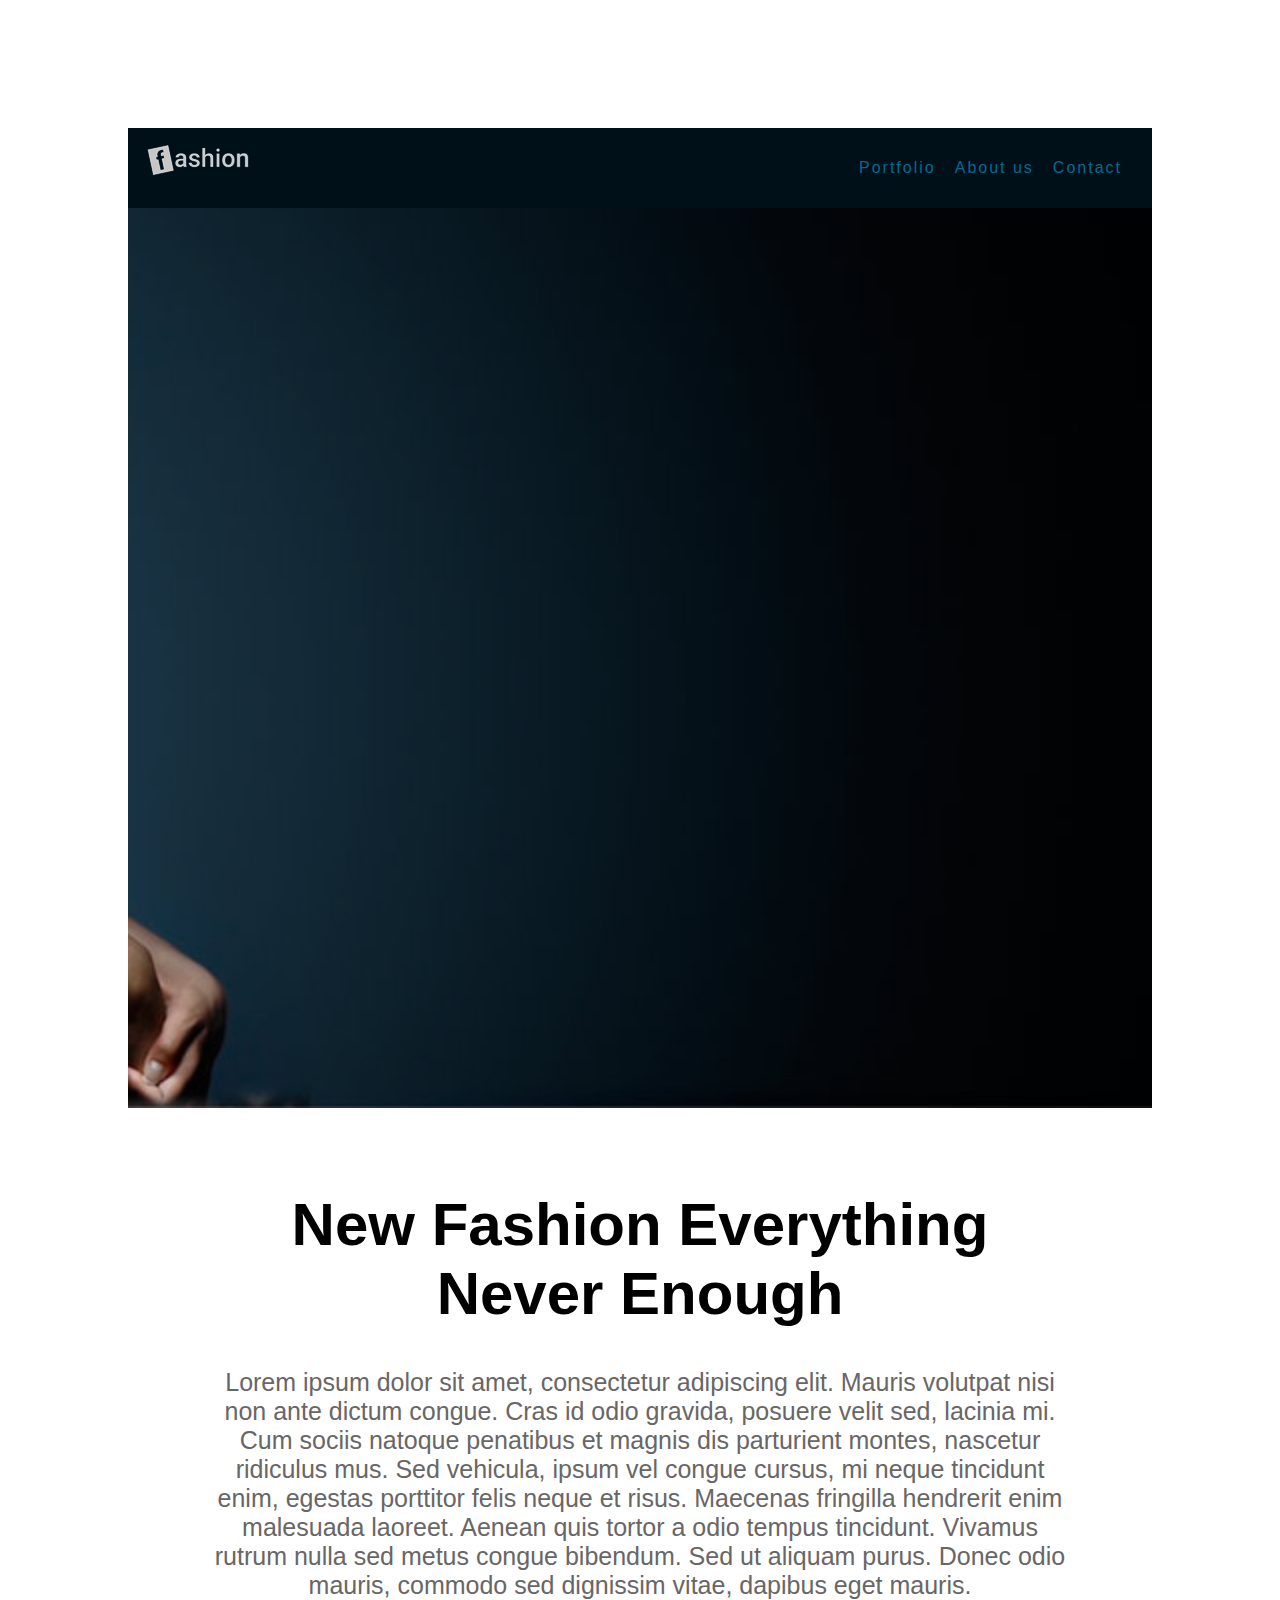
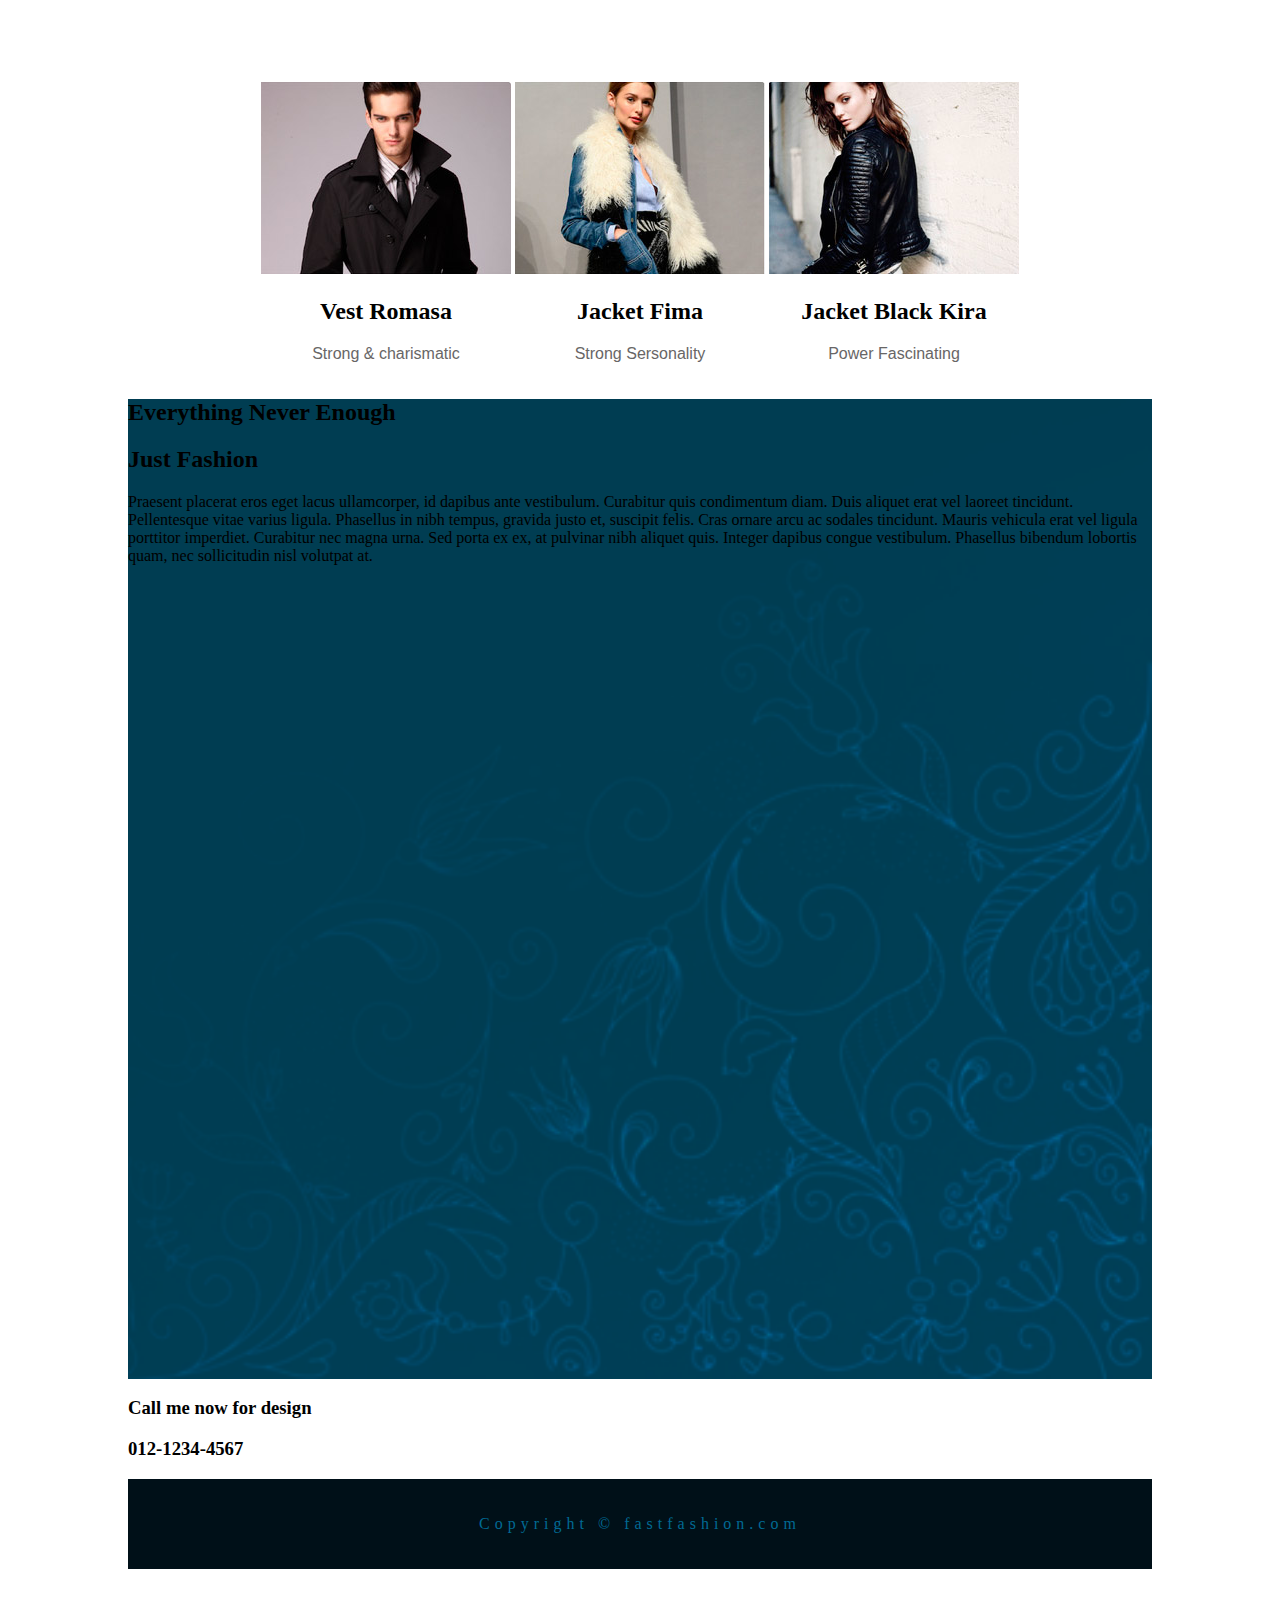
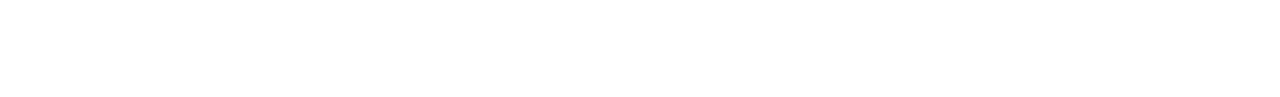
==== projetofashion/index.html @ 77adafaf "Upload de arquivos antigos." ====
<!DOCTYPE html>
<html lang="pt-br">
    <head>
        <title>Fashion</title>
        <meta charset="UTF-8">
        <meta name="author" content="Thiago">
        <meta name="description" content="lista de comandos">
        <meta name="keywords" content="html5, tech, css, javascript">

        <link rel="stylesheet" type="text/css" href="css/index.css">

    </head>
    <body>
        <div id="topbar">
            <header>
                <nav>
                    <img src="imagens/logo.png" alt="">
                    <ul>
                        <li><a href="#portifolio">Portfolio</a></li>
                        <li><a href="#galery">About us</a></li>
                        <li><a href="#about">Contact</a></li>
                    </ul>
                </nav>
            </header>
        </div>
        <main>
            <div id="portifolio">
                <h1>New Fashion Everything Never Enough</h1>
                <p>Lorem ipsum dolor sit amet, consectetur adipiscing elit. Mauris volutpat nisi non ante dictum congue. 
                    Cras id odio gravida, posuere velit sed, lacinia mi. Cum sociis natoque penatibus et magnis dis parturient montes, nascetur ridiculus mus. 
                    Sed vehicula, ipsum vel congue cursus, mi neque tincidunt enim, egestas porttitor felis neque et risus. 
                    Maecenas fringilla hendrerit enim malesuada laoreet. Aenean quis tortor a odio tempus tincidunt. 
                    Vivamus rutrum nulla sed metus congue bibendum. Sed ut aliquam purus. Donec odio mauris, commodo sed dignissim vitae, dapibus eget mauris.
                </p>
            </div>
        
            <div id="galery">
                <div class="card">
                    <img src="imagens/modelo1.jpg" alt="">
                    <h2>Vest Romasa</h2>
                    <p>Strong & charismatic</p>
                </div>
                <div class="card">
                    <img src="imagens/modelo2.jpg" alt="">
                    <h2>Jacket Fima</h2>
                    <p>Strong Sersonality</p>
                </div>
                <div class="card">
                    <img src="imagens/modelo3.jpg" alt="">
                    <h2>Jacket Black Kira</h2>
                    <p>Power Fascinating</p>
                </div>
            </div>

            <div class="cartao">
                <h2>Everything Never Enough</h2>
                <h2>Just Fashion</h2>
                <p>Praesent placerat eros eget lacus ullamcorper, id dapibus ante vestibulum. 
                    Curabitur quis condimentum diam. Duis aliquet erat vel laoreet tincidunt. Pellentesque vitae varius ligula. 
                    Phasellus in nibh tempus, gravida justo et, suscipit felis. Cras ornare arcu ac sodales tincidunt. 
                    Mauris vehicula erat vel ligula porttitor imperdiet. Curabitur nec magna urna. Sed porta ex ex, at pulvinar nibh aliquet quis. 
                    Integer dapibus congue vestibulum. Phasellus bibendum lobortis quam, nec sollicitudin nisl volutpat at.
                </p>
            </div>

            <div id="about">
                <h3>Call me now for design</h3>
                <h3>012-1234-4567</h3>
            </div>
        </main>        
        <footer>
            <p>Copyright © fastfashion.com</p>
        </footer>
    </body>
</html>
---- projetofashion/css/index.css ----
body{
    margin: 0;
    margin: 10%;
}
header{
    background-image: url("../imagens/topo.jpg");
    height: 980px;
    background-position: right center;
    background-size: cover;
}

#topbar img{
    float: left;
}
#topbar nav{
    background-color: #001018;
    padding: 15px;
}
#topbar nav ul{
    text-align: right;
}

#topbar nav ul li{
    display: inline-block;
    margin-right: 15px;
}
#topbar nav ul li a{
    font-family: sans-serif;
    letter-spacing: 2px;
    text-decoration: none;
    color: #006a94;
}

#portifolio{
    margin: 8%;
}
#portifolio h1{
    font-size: 60px;
    text-align: center;
    font-family: sans-serif;
}
#portifolio p{
    font-size: 25px;
    text-align: center;
    font-family: sans-serif;
    color: #686666;
}

#galery{
    text-align: center;
}
.card{
    display: inline-block;
    align-items: center;
}
.card h1{
    font-family: sans-serif;
}
.card p{
    font-family: sans-serif;
    color: #686666;
}

.cartao{
    background-image: url("../imagens/bg_detalhe.png");
    background-position: right bottom;
    background-size: cover;
    height: 980px;
}

footer{
    background-color: #001018;
    text-align: center;
    letter-spacing: 5px;
    padding: 20px;
}
footer p{
    color: #006a94;
}
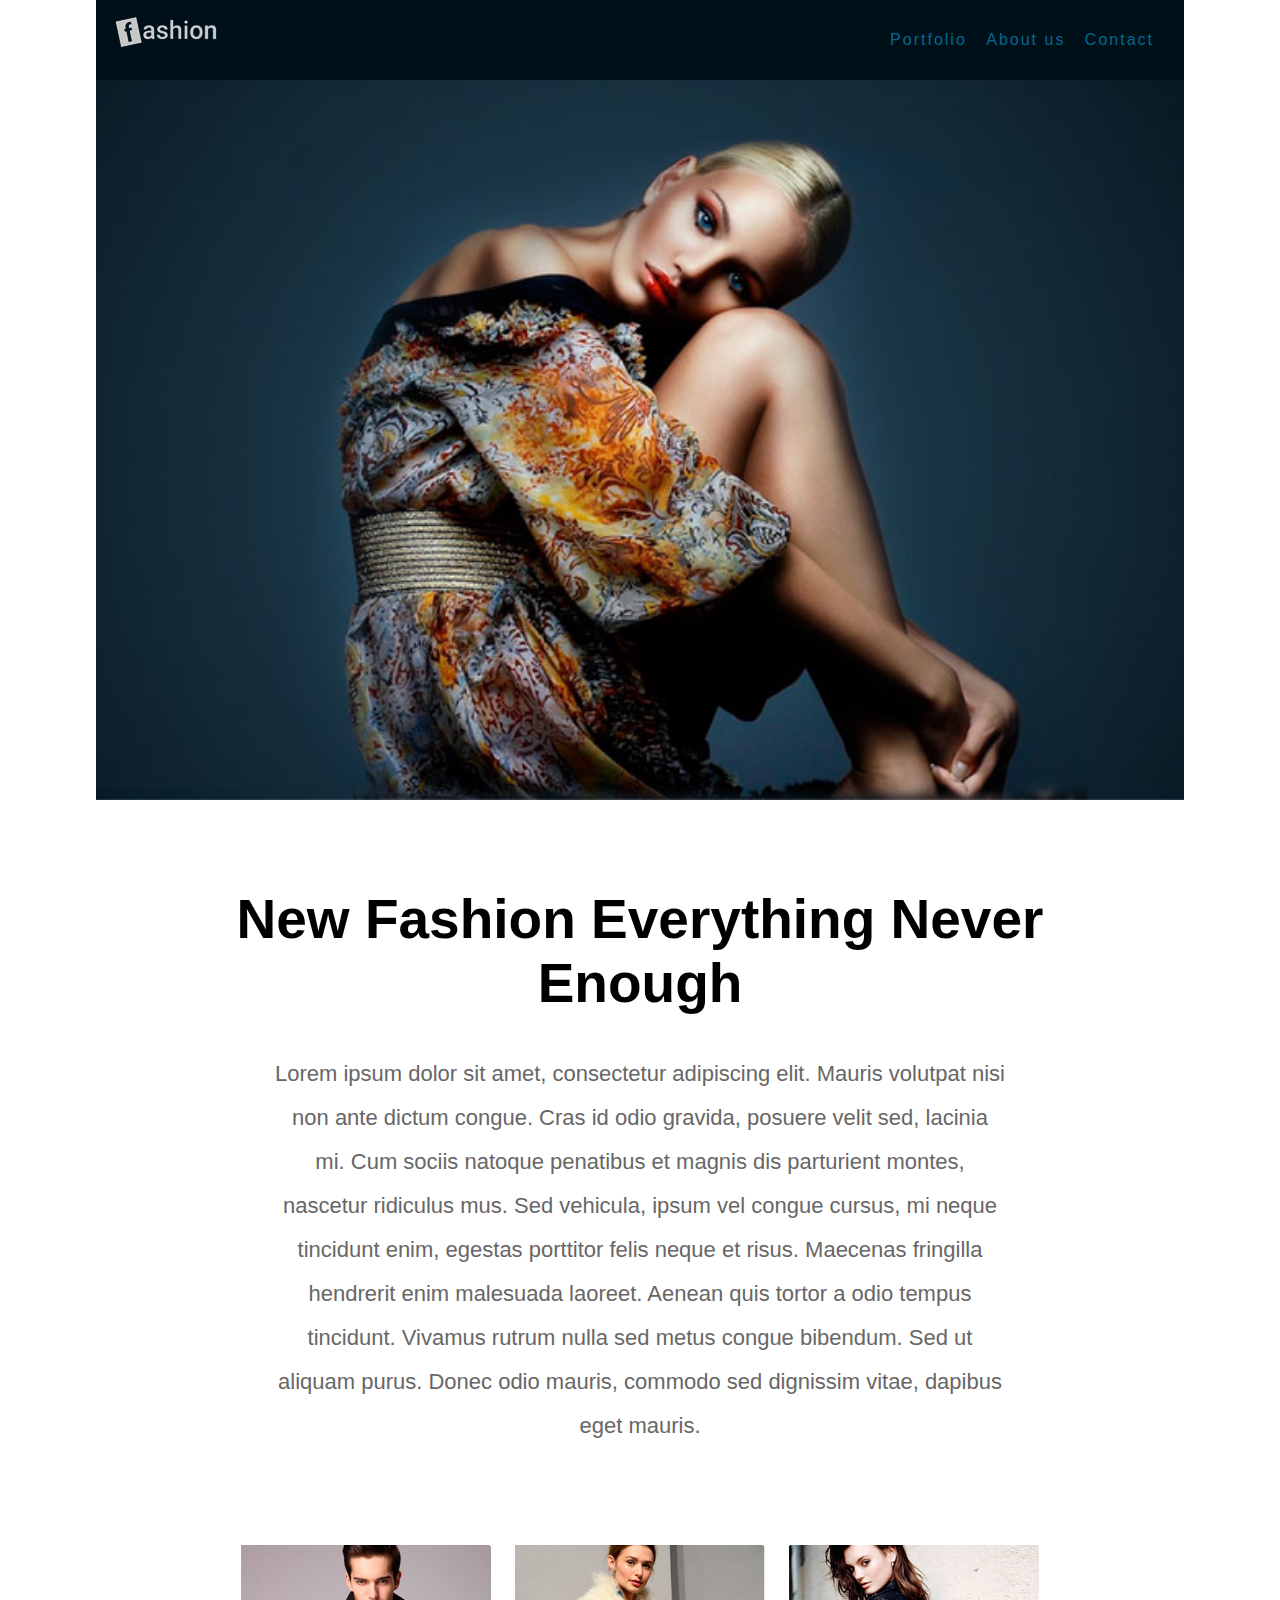
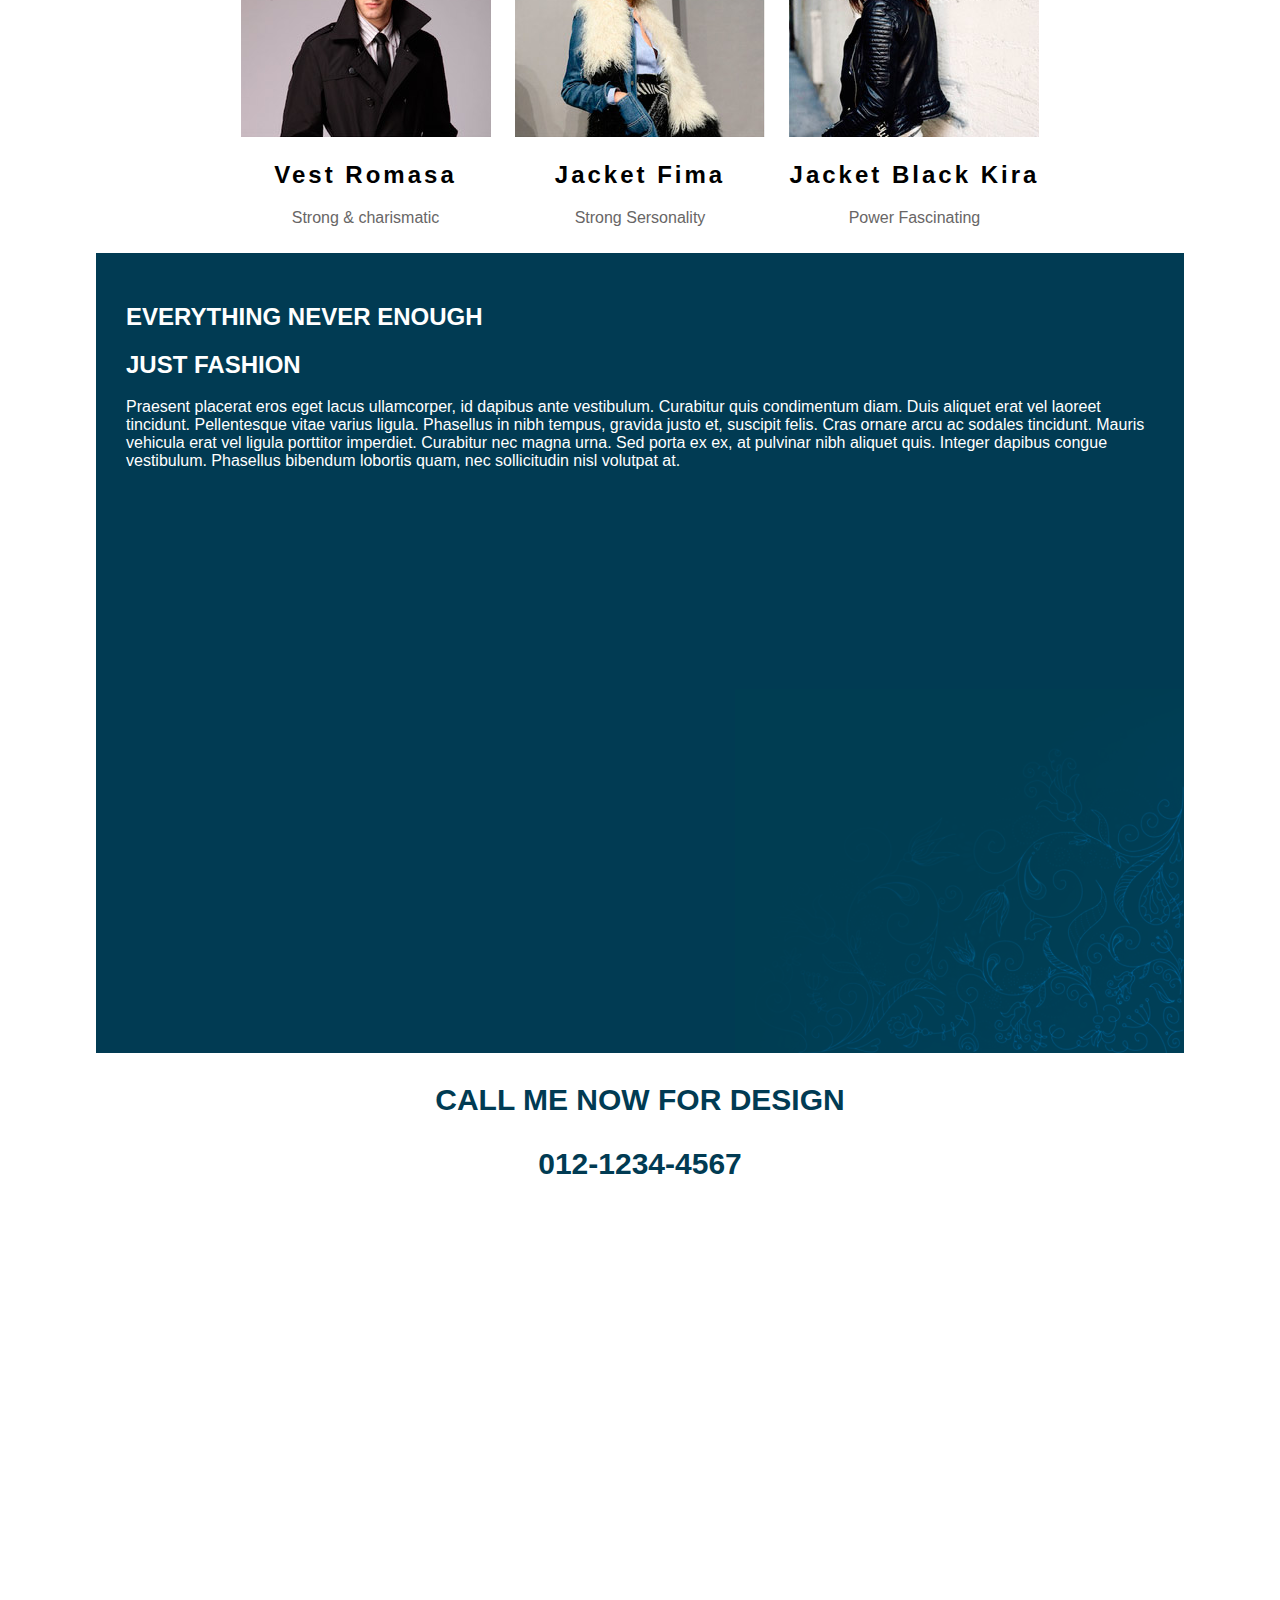
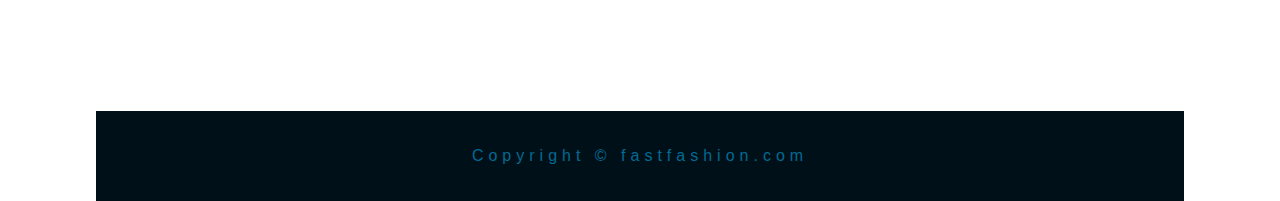
==== commit 5e33004a: "att no projeto fashion" ====
--- a/projetofashion/index.html
+++ b/projetofashion/index.html
@@ -53,19 +53,24 @@
             </div>
 
             <div class="cartao">
+                <div class="cardcontent">
                 <h2>Everything Never Enough</h2>
                 <h2>Just Fashion</h2>
-                <p>Praesent placerat eros eget lacus ullamcorper, id dapibus ante vestibulum. 
-                    Curabitur quis condimentum diam. Duis aliquet erat vel laoreet tincidunt. Pellentesque vitae varius ligula. 
-                    Phasellus in nibh tempus, gravida justo et, suscipit felis. Cras ornare arcu ac sodales tincidunt. 
-                    Mauris vehicula erat vel ligula porttitor imperdiet. Curabitur nec magna urna. Sed porta ex ex, at pulvinar nibh aliquet quis. 
-                    Integer dapibus congue vestibulum. Phasellus bibendum lobortis quam, nec sollicitudin nisl volutpat at.
-                </p>
+                    <p>Praesent placerat eros eget lacus ullamcorper, id dapibus ante vestibulum. 
+                        Curabitur quis condimentum diam. Duis aliquet erat vel laoreet tincidunt. Pellentesque vitae varius ligula. 
+                        Phasellus in nibh tempus, gravida justo et, suscipit felis. Cras ornare arcu ac sodales tincidunt. 
+                        Mauris vehicula erat vel ligula porttitor imperdiet. Curabitur nec magna urna. Sed porta ex ex, at pulvinar nibh aliquet quis. 
+                        Integer dapibus congue vestibulum. Phasellus bibendum lobortis quam, nec sollicitudin nisl volutpat at.
+                </div>
             </div>
-
             <div id="about">
                 <h3>Call me now for design</h3>
                 <h3>012-1234-4567</h3>
+            </div>
+            <div class="mapouter">
+                <div class="gmap_canvas"><iframe width="600" height="500" id="gmap_canvas" src="https://maps.google.com/maps?q=ufca&t=&z=13&ie=UTF8&iwloc=&output=embed" frameborder="0" scrolling="no" marginheight="0" marginwidth="0"></iframe><a href="https://123movies-to.org"></a><br><style>.mapouter{position:relative;text-align:right;height:500px;width:600px;}</style><a href="https://www.embedgooglemap.net">get google map embed code</a>
+                <style>.gmap_canvas {overflow:hidden;background:none!important;height:500px;width:600px;}</style>
+                </div>
             </div>
         </main>        
         <footer>
--- a/projetofashion/css/index.css
+++ b/projetofashion/css/index.css
@@ -1,11 +1,12 @@
 body{
-    margin: 0;
-    margin: 10%;
+    width: 85%;
+    margin: auto;
+    font-family: sans-serif;
 }
 header{
     background-image: url("../imagens/topo.jpg");
-    height: 980px;
-    background-position: right center;
+    height: 800px;
+    background-position: left center;
     background-size: cover;
 }
 
@@ -35,15 +36,18 @@
     margin: 8%;
 }
 #portifolio h1{
-    font-size: 60px;
+    font-size: 55px;
     text-align: center;
     font-family: sans-serif;
 }
 #portifolio p{
-    font-size: 25px;
+    font-size: 22px;
+    width: 80%;
+    margin: auto;
     text-align: center;
     font-family: sans-serif;
     color: #686666;
+    line-height: 2;
 }
 
 #galery{
@@ -52,9 +56,11 @@
 .card{
     display: inline-block;
     align-items: center;
+    margin: 10px;
 }
-.card h1{
+.card h2{
     font-family: sans-serif;
+    letter-spacing: 3px;
 }
 .card p{
     font-family: sans-serif;
@@ -64,10 +70,29 @@
 .cartao{
     background-image: url("../imagens/bg_detalhe.png");
     background-position: right bottom;
-    background-size: cover;
-    height: 980px;
+    background-repeat: no-repeat;
+    background-position: bottom right;
+    background-color: #013b53;
+    height: 800px;
 }
-
+.cartao{
+    color: white;
+}
+.cartao h2{
+    text-transform: uppercase;
+}
+.cardcontent{
+    padding: 30px;
+}
+#about h3{
+    text-align: center;
+    color: #013b53;
+    font-size: 30px;
+    text-transform: uppercase;
+}
+.mapouter{
+    height: 800px;
+}
 footer{
     background-color: #001018;
     text-align: center;
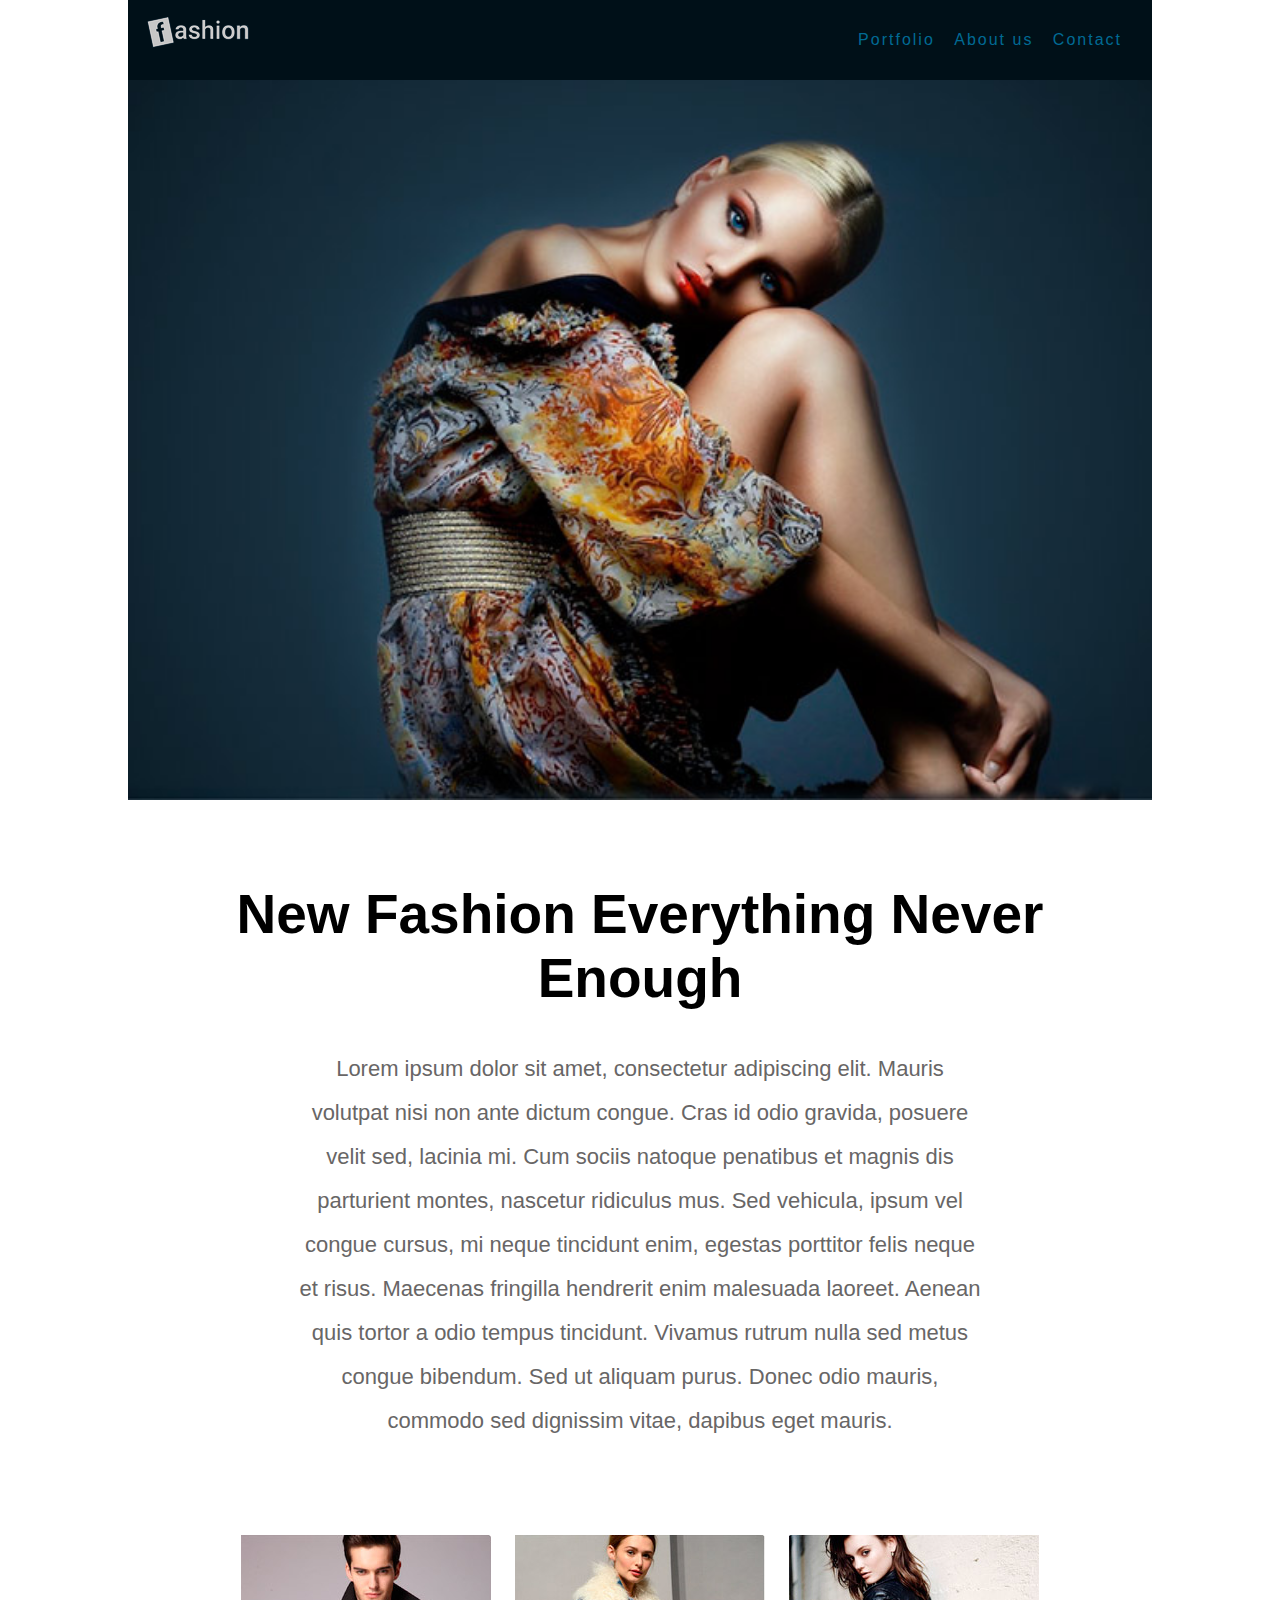
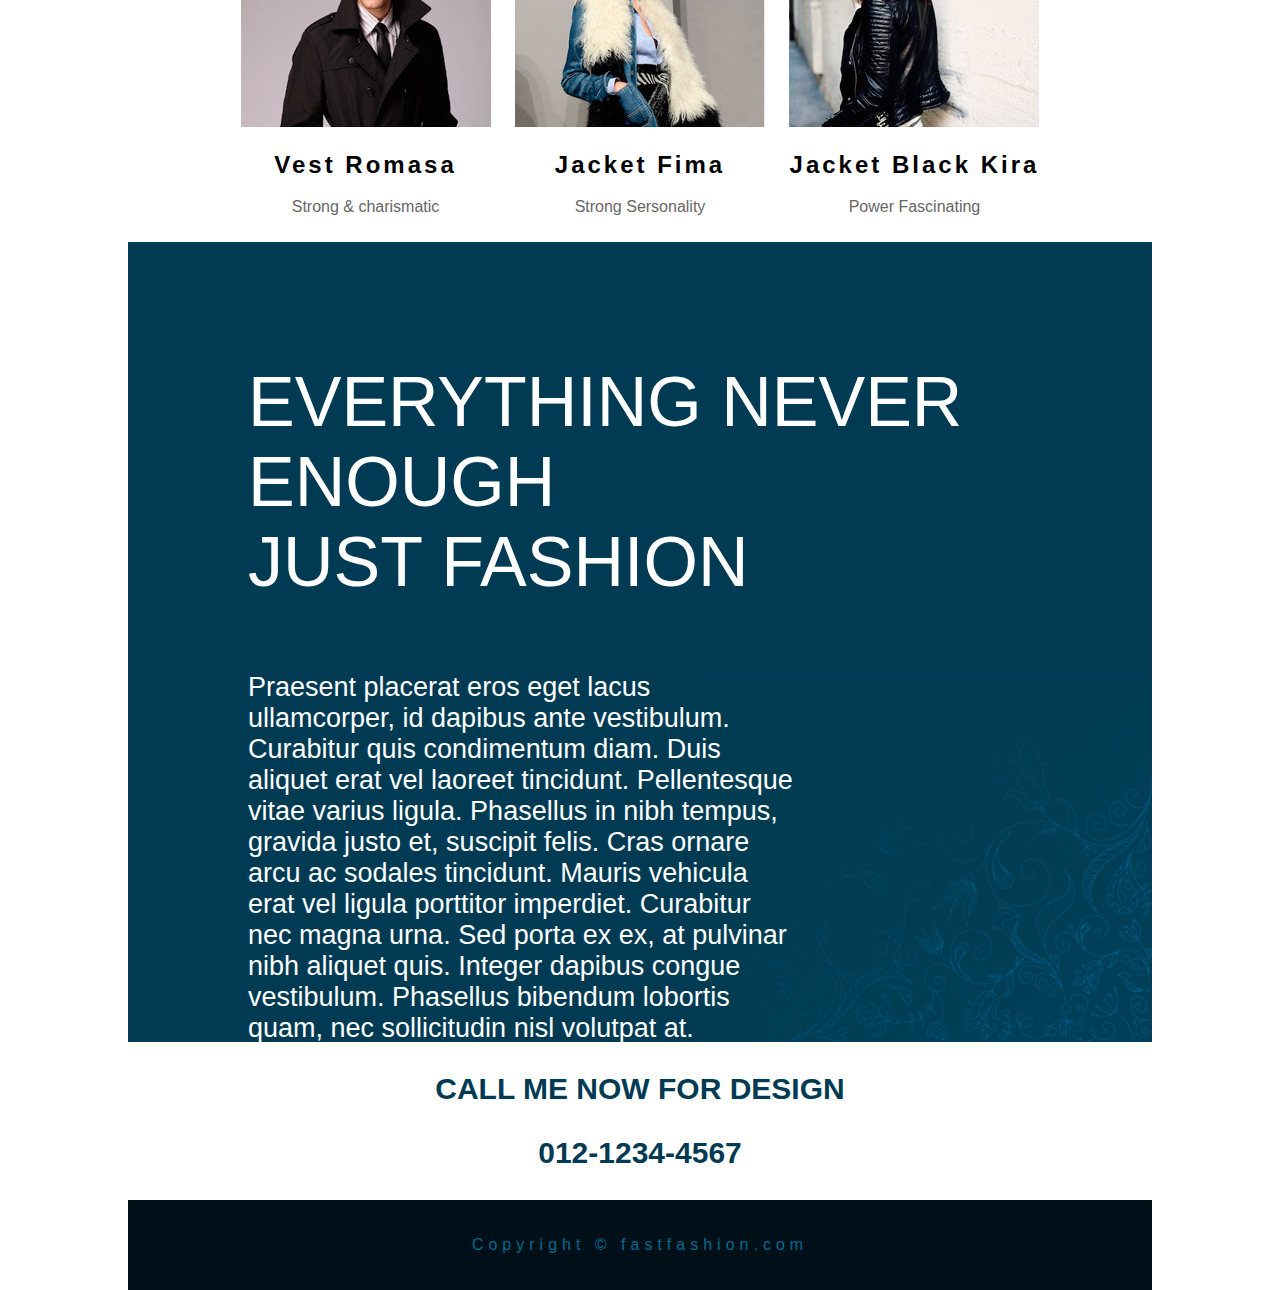
==== commit 1b22d047: "cartão pronto" ====
--- a/projetofashion/index.html
+++ b/projetofashion/index.html
@@ -54,9 +54,11 @@
 
             <div class="cartao">
                 <div class="cardcontent">
-                <h2>Everything Never Enough</h2>
-                <h2>Just Fashion</h2>
-                    <p>Praesent placerat eros eget lacus ullamcorper, id dapibus ante vestibulum. 
+                <header>
+                    <p>Everything Never Enough</p>
+                    <p>Just Fashion</p>
+                </header>
+                    <p class="cardtext">Praesent placerat eros eget lacus ullamcorper, id dapibus ante vestibulum. 
                         Curabitur quis condimentum diam. Duis aliquet erat vel laoreet tincidunt. Pellentesque vitae varius ligula. 
                         Phasellus in nibh tempus, gravida justo et, suscipit felis. Cras ornare arcu ac sodales tincidunt. 
                         Mauris vehicula erat vel ligula porttitor imperdiet. Curabitur nec magna urna. Sed porta ex ex, at pulvinar nibh aliquet quis. 
@@ -67,11 +69,7 @@
                 <h3>Call me now for design</h3>
                 <h3>012-1234-4567</h3>
             </div>
-            <div class="mapouter">
-                <div class="gmap_canvas"><iframe width="600" height="500" id="gmap_canvas" src="https://maps.google.com/maps?q=ufca&t=&z=13&ie=UTF8&iwloc=&output=embed" frameborder="0" scrolling="no" marginheight="0" marginwidth="0"></iframe><a href="https://123movies-to.org"></a><br><style>.mapouter{position:relative;text-align:right;height:500px;width:600px;}</style><a href="https://www.embedgooglemap.net">get google map embed code</a>
-                <style>.gmap_canvas {overflow:hidden;background:none!important;height:500px;width:600px;}</style>
-                </div>
-            </div>
+            
         </main>        
         <footer>
             <p>Copyright © fastfashion.com</p>
--- a/projetofashion/css/index.css
+++ b/projetofashion/css/index.css
@@ -1,9 +1,9 @@
 body{
-    width: 85%;
+    width: 80%;
     margin: auto;
     font-family: sans-serif;
 }
-header{
+#topbar header{
     background-image: url("../imagens/topo.jpg");
     height: 800px;
     background-position: left center;
@@ -78,11 +78,19 @@
 .cartao{
     color: white;
 }
-.cartao h2{
+.cartao header p{
     text-transform: uppercase;
+    font-size: 70px;
+    margin: 0;
+}
+.cardtext{
+    font-size: 27px;
+    margin-top: 70px;
+    display: block;
+    width: 70%;
 }
 .cardcontent{
-    padding: 30px;
+    padding: 120px;
 }
 #about h3{
     text-align: center;
@@ -92,6 +100,7 @@
 }
 .mapouter{
     height: 800px;
+    text-align: center;
 }
 footer{
     background-color: #001018;
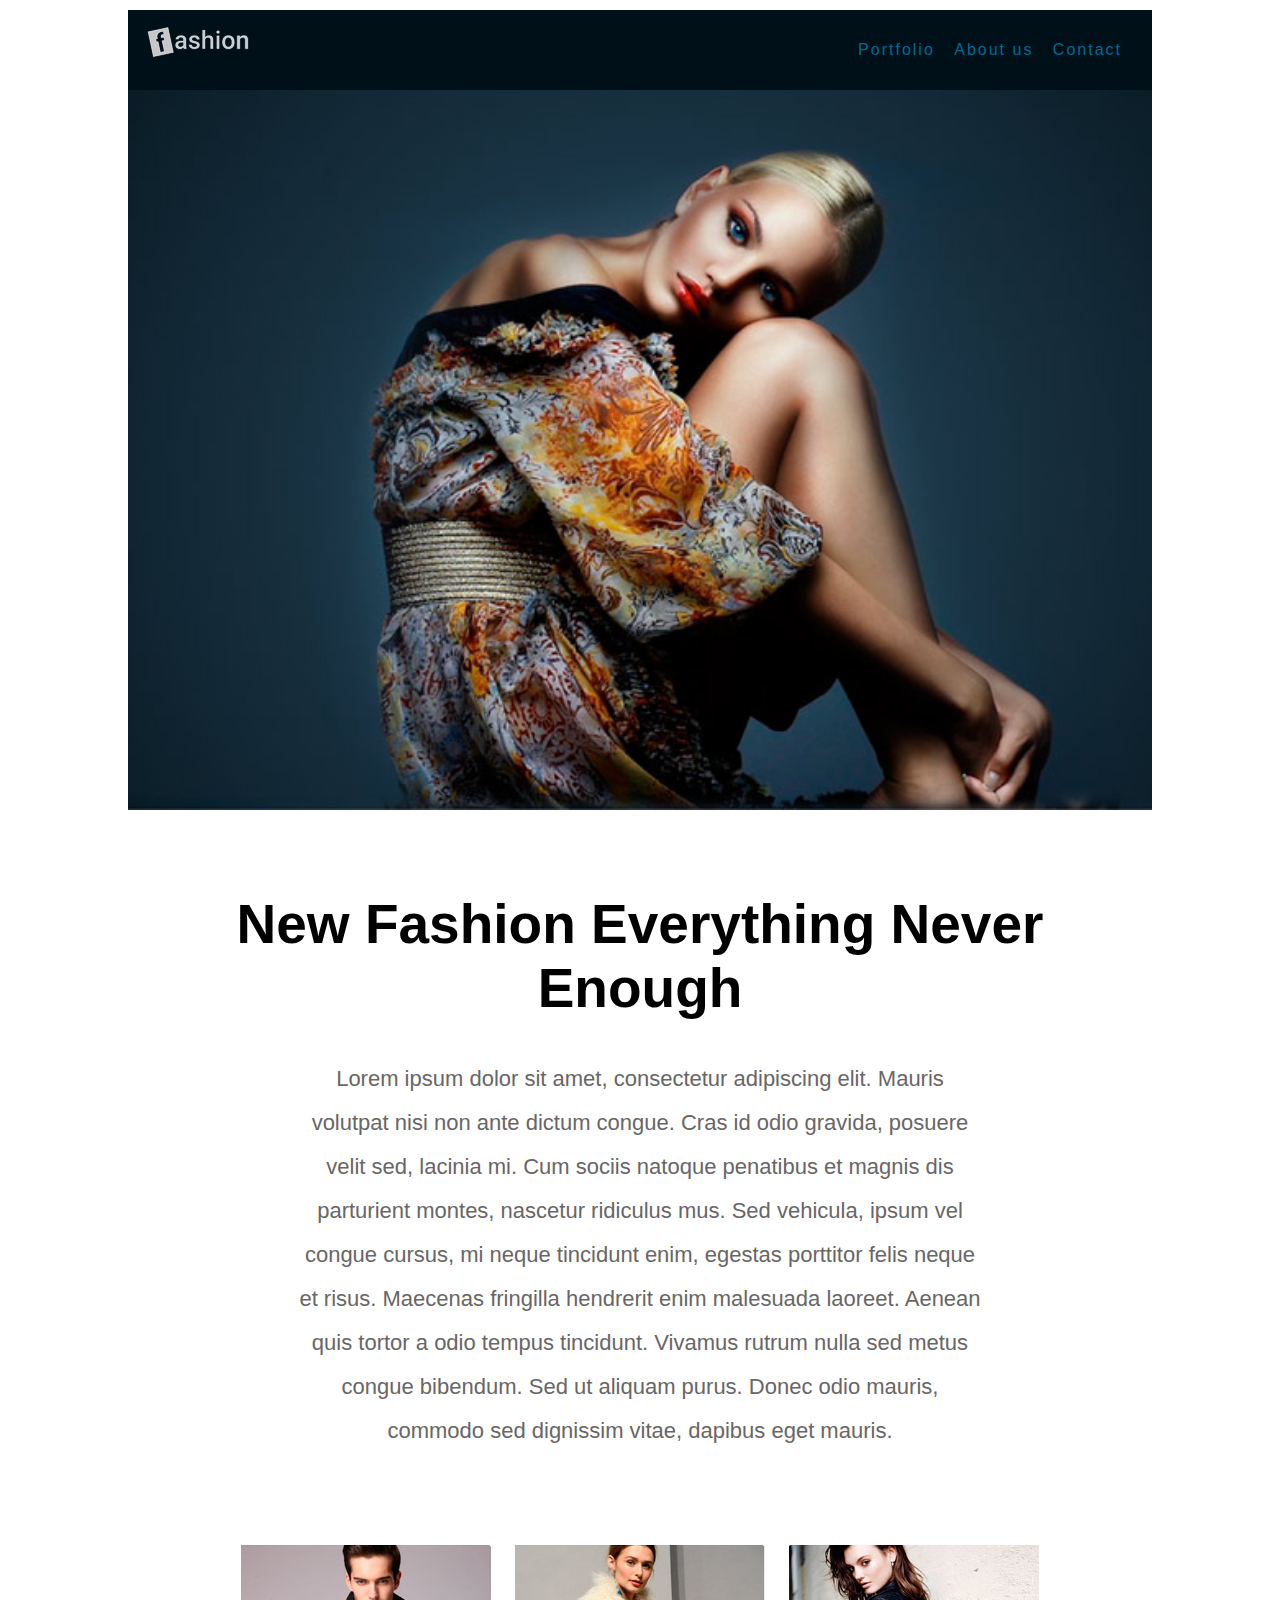
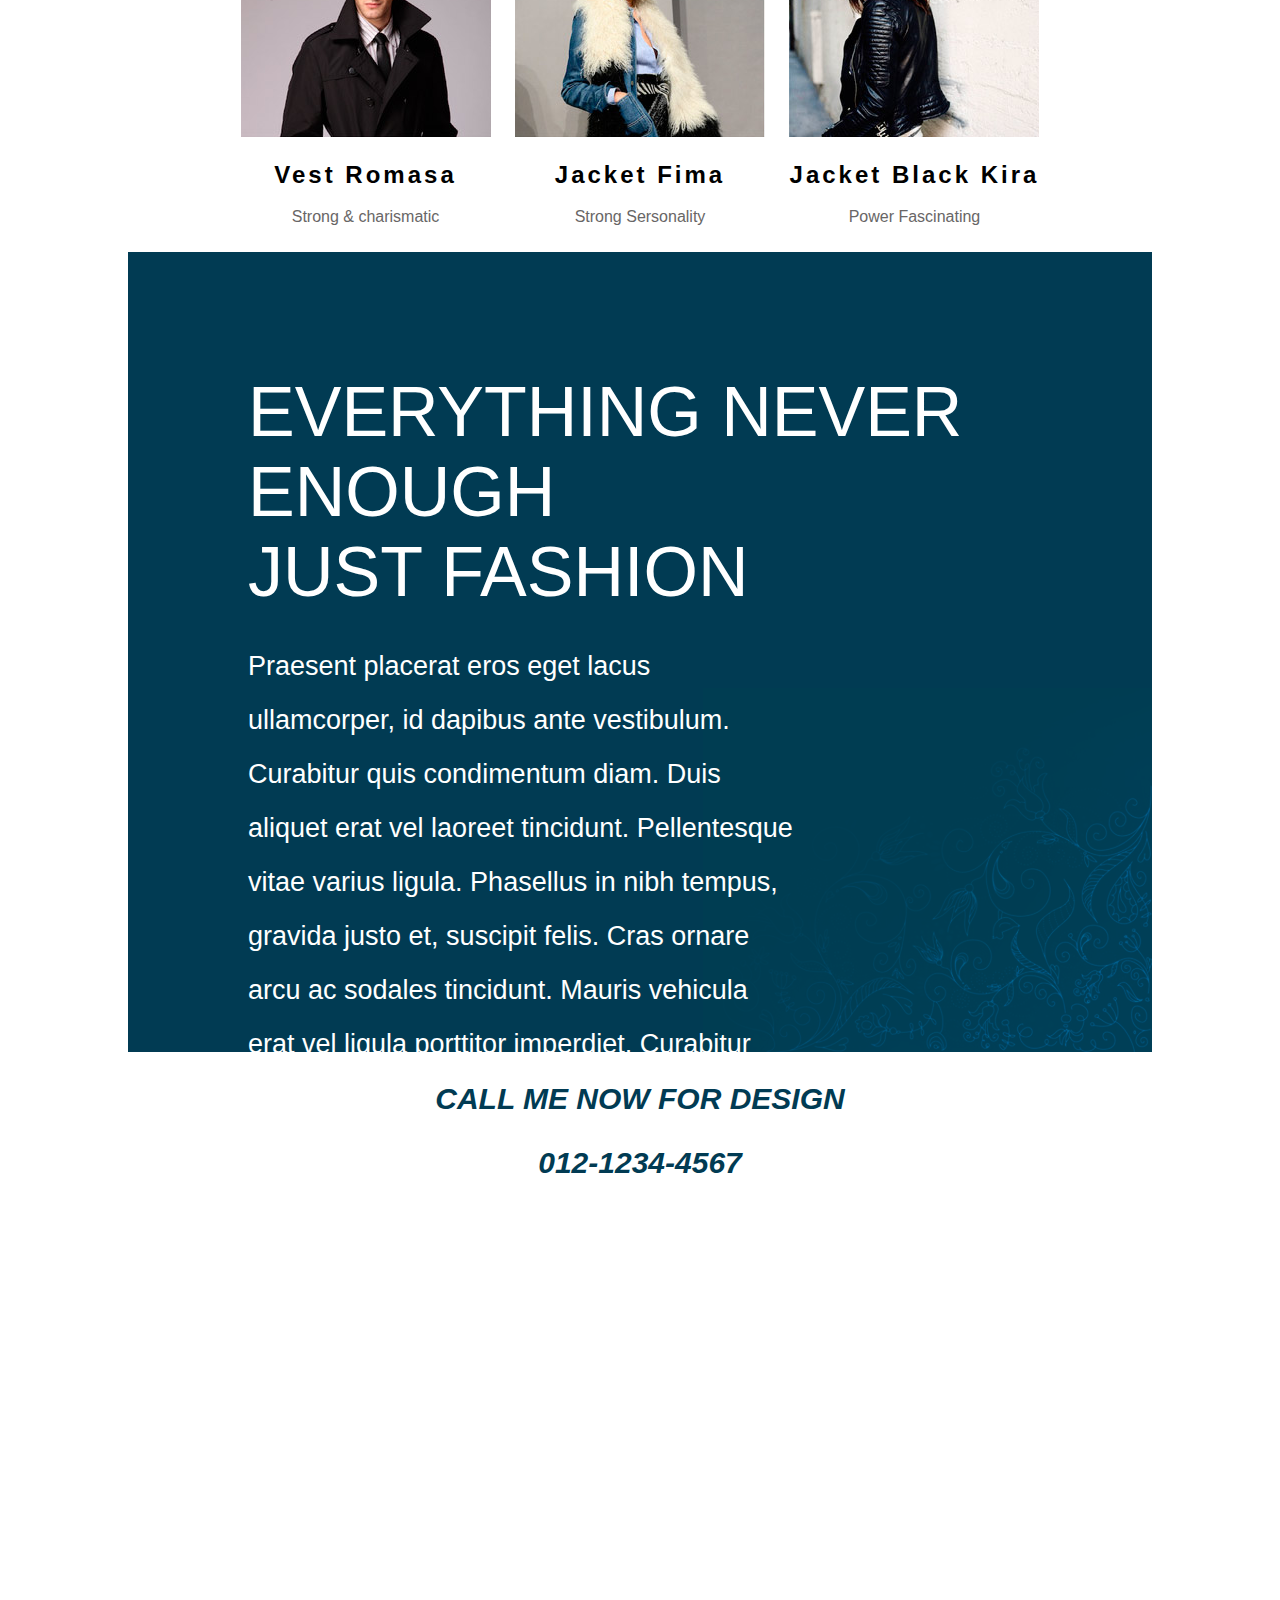
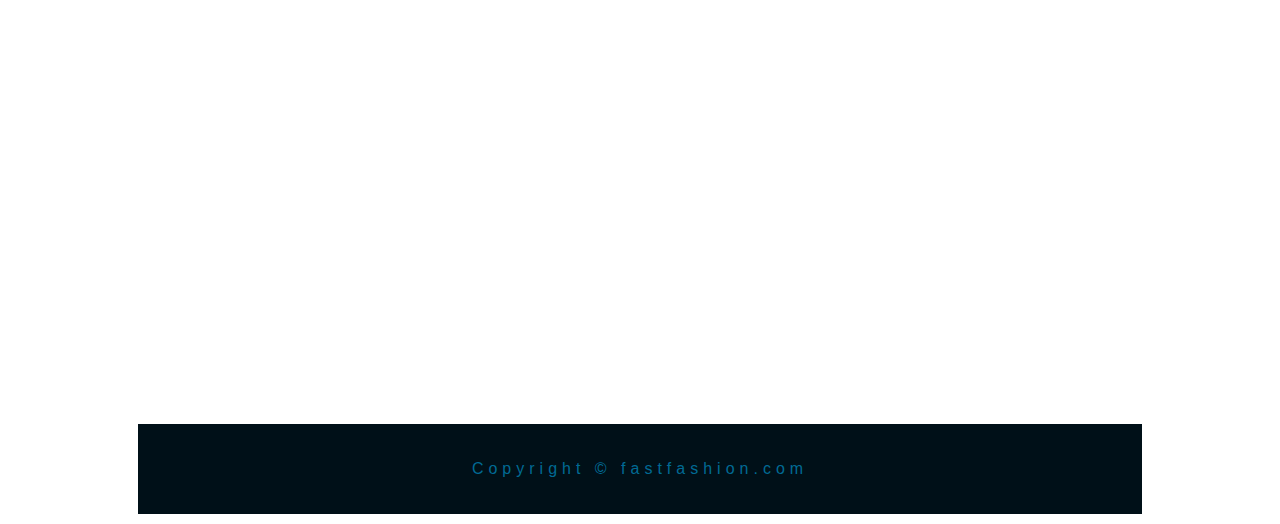
==== commit 526a5f55: "projeto fashion finalizado" ====
--- a/projetofashion/index.html
+++ b/projetofashion/index.html
@@ -66,10 +66,12 @@
                 </div>
             </div>
             <div id="about">
-                <h3>Call me now for design</h3>
-                <h3>012-1234-4567</h3>
+                <address>
+                    <h3>Call me now for design</h3>
+                    <h3>012-1234-4567</h3>
+                </address>
             </div>
-            
+            <iframe id="map" src="https://www.google.com/maps/embed?pb=!1m14!1m8!1m3!1d15831.444391881689!2d-39.3048177!3d-7.2566452!3m2!1i1024!2i768!4f13.1!3m3!1m2!1s0x0%3A0xd338476d79979708!2sUFCA%20-%20Universidade%20Federal%20do%20Cariri%20-%20Campus%20Juazeiro%20do%20Norte!5e0!3m2!1spt-BR!2sbr!4v1665202246552!5m2!1spt-BR!2sbr" width="600" height="450" style="border:0;" allowfullscreen="" loading="lazy" referrerpolicy="no-referrer-when-downgrade"></iframe>
         </main>        
         <footer>
             <p>Copyright © fastfashion.com</p>
--- a/projetofashion/css/index.css
+++ b/projetofashion/css/index.css
@@ -8,6 +8,7 @@
     height: 800px;
     background-position: left center;
     background-size: cover;
+    margin-top: 10px;
 }
 
 #topbar img{
@@ -85,9 +86,9 @@
 }
 .cardtext{
     font-size: 27px;
-    margin-top: 70px;
     display: block;
     width: 70%;
+    line-height: 2;
 }
 .cardcontent{
     padding: 120px;
@@ -97,9 +98,11 @@
     color: #013b53;
     font-size: 30px;
     text-transform: uppercase;
+    text-decoration: none;
 }
-.mapouter{
+#map{
     height: 800px;
+    width: 100%;
     text-align: center;
 }
 footer{
@@ -107,6 +110,7 @@
     text-align: center;
     letter-spacing: 5px;
     padding: 20px;
+    margin: 10px;
 }
 footer p{
     color: #006a94;
